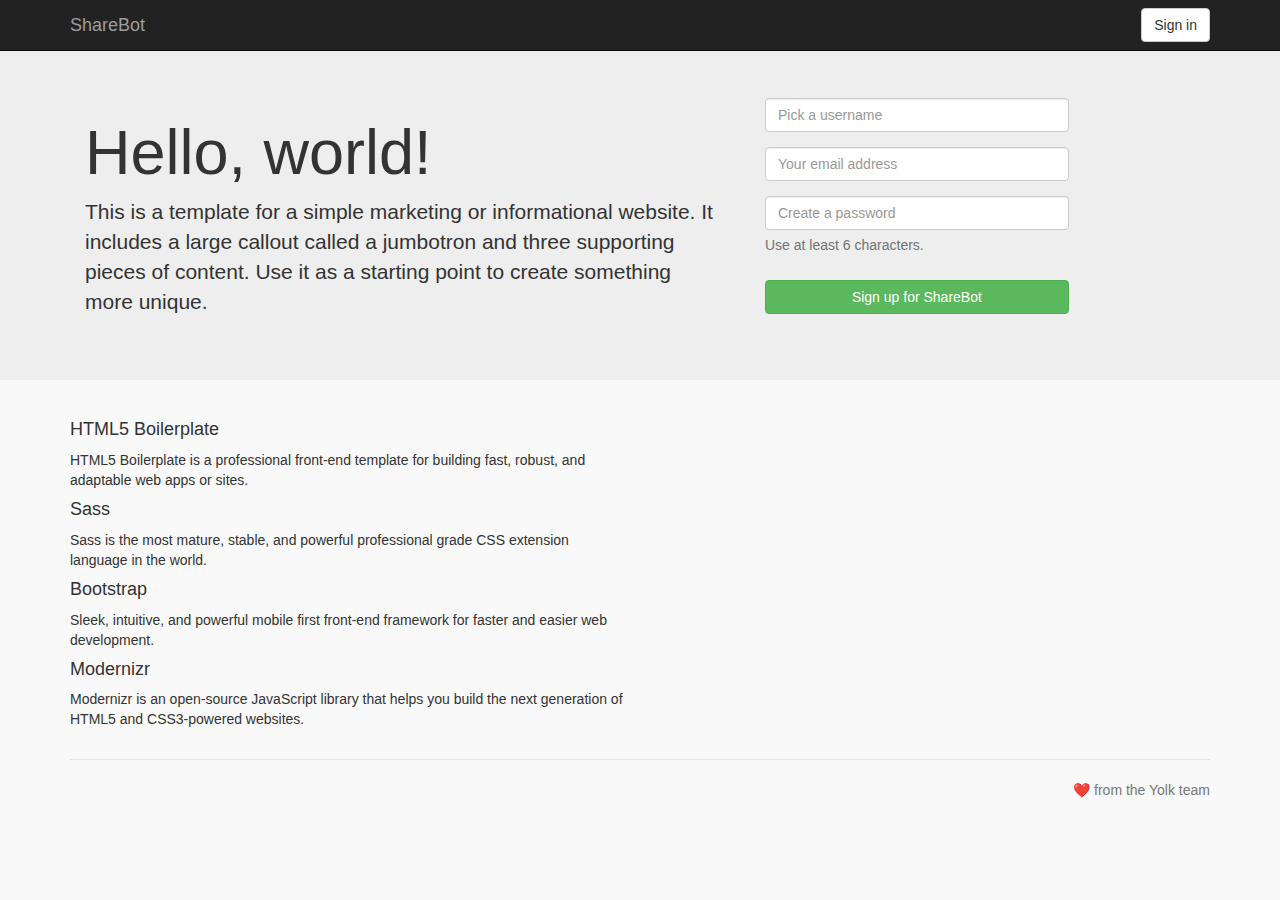
==== yolk/src/main/webapp/index.html @ 1dc25fc5 "添加登录注册界面" ====
<!doctype html><html class="no-js" lang="en"><head><meta charset="utf-8"><meta name="description" content=""><meta name="viewport" content="width=device-width,initial-scale=1"><title>ShareBot</title><link rel="apple-touch-icon" href="apple-touch-icon.png"><!-- Place favicon.ico in the root directory --><link rel="stylesheet" href="styles/main.css"><script src="scripts/vendor/modernizr.js"></script></head><body><!--[if lt IE 10]>
      <p class="browserupgrade">You are using an <strong>outdated</strong> browser. Please <a href="http://browsehappy.com/">upgrade your browser</a> to improve your experience.</p>
    <![endif]--><nav class="navbar navbar-inverse navbar-fixed-top" role="navigation"><div class="container"><div class="navbar-header"><a class="navbar-brand" href="http://v3.bootcss.com/examples/jumbotron/#">ShareBot</a></div><form class="navbar-form navbar-right" role="form" action="/signin.html" target="_self"><div class="form-group"><button type="submit" class="btn btn-large btn-default">Sign in</button></div></form></div></nav><div class="jumbotron"><div class="container"><div class="col-md-7"><h1>Hello, world!</h1><p>This is a template for a simple marketing or informational website. It includes a large callout called a jumbotron and three supporting pieces of content. Use it as a starting point to create something more unique.</p></div><div class="col-md-5"><form role="form" class=".form-horizontal" id="loginForm" action=""><div class="form-group col-xs-9"><input type="text" placeholder="Pick a username" class="form-control" name="username" minlength="2" required></div><div class="form-group col-xs-9"><input type="email" placeholder="Your email address" class="form-control" name="email" required></div><div class="form-group col-xs-9"><input type="password" placeholder="Create a password" class="form-control" name="psw" minlength="6" required> <span class="help-block">Use at least 6 characters.</span></div><div class="col-xs-9"><button type="submit" class="btn btn-large btn-success btn-block col-xs-8">Sign up for ShareBot</button></div></form></div></div></div><div class="container"><div class="row marketing"><div class="col-lg-6"><h4>HTML5 Boilerplate</h4><p>HTML5 Boilerplate is a professional front-end template for building fast, robust, and adaptable web apps or sites.</p><h4>Sass</h4><p>Sass is the most mature, stable, and powerful professional grade CSS extension language in the world.</p><h4>Bootstrap</h4><p>Sleek, intuitive, and powerful mobile first front-end framework for faster and easier web development.</p><h4>Modernizr</h4><p>Modernizr is an open-source JavaScript library that helps you build the next generation of HTML5 and CSS3-powered websites.</p></div></div><div class="footer"><p class="pull-right">❤️ from the Yolk team</p></div></div><script src="scripts/vendor.js"></script><script src="scripts/plugins.js"></script><script src="scripts/main.js"></script></body></html>
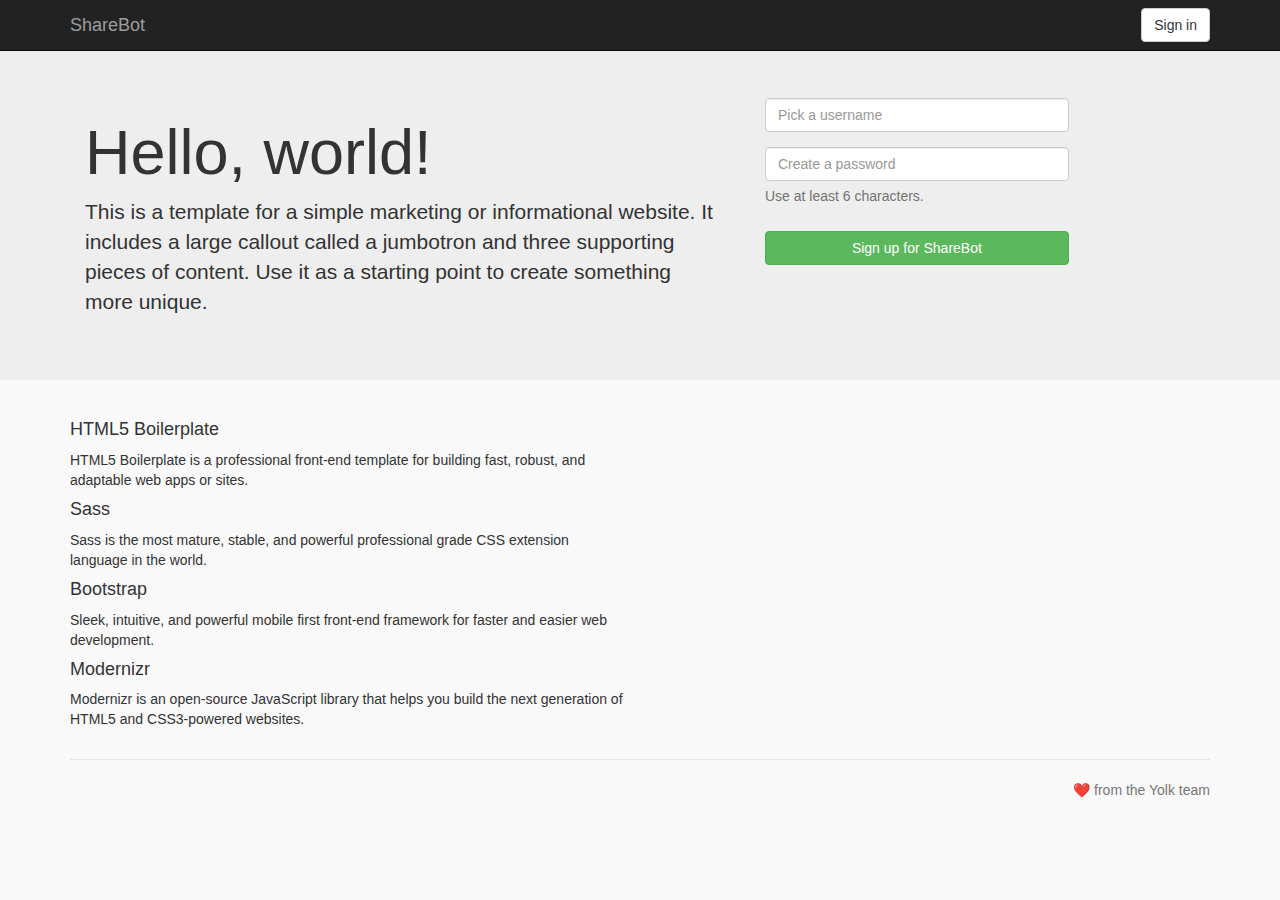
==== commit a81eae5f: "Fix some bugs" ====
--- a/yolk/src/main/webapp/index.html
+++ b/yolk/src/main/webapp/index.html
@@ -1,3 +1,88 @@
-<!doctype html><html class="no-js" lang="en"><head><meta charset="utf-8"><meta name="description" content=""><meta name="viewport" content="width=device-width,initial-scale=1"><title>ShareBot</title><link rel="apple-touch-icon" href="apple-touch-icon.png"><!-- Place favicon.ico in the root directory --><link rel="stylesheet" href="styles/main.css"><script src="scripts/vendor/modernizr.js"></script></head><body><!--[if lt IE 10]>
+<!doctype html>
+<html class="no-js" lang="en">
+  <head>
+    <meta charset="utf-8">
+    <meta name="description" content="">
+    <meta name="viewport" content="width=device-width, initial-scale=1">
+    <title>ShareBot</title>
+
+    <link rel="apple-touch-icon" href="apple-touch-icon.png">
+    <!-- Place favicon.ico in the root directory -->
+
+    
+
+    <link rel="stylesheet" href="styles/main.css">
+    
+    <script src="scripts/vendor/modernizr.js"></script>
+  </head>
+  <body>
+    <!--[if lt IE 10]>
       <p class="browserupgrade">You are using an <strong>outdated</strong> browser. Please <a href="http://browsehappy.com/">upgrade your browser</a> to improve your experience.</p>
-    <![endif]--><nav class="navbar navbar-inverse navbar-fixed-top" role="navigation"><div class="container"><div class="navbar-header"><a class="navbar-brand" href="http://v3.bootcss.com/examples/jumbotron/#">ShareBot</a></div><form class="navbar-form navbar-right" role="form" action="/signin.html" target="_self"><div class="form-group"><button type="submit" class="btn btn-large btn-default">Sign in</button></div></form></div></nav><div class="jumbotron"><div class="container"><div class="col-md-7"><h1>Hello, world!</h1><p>This is a template for a simple marketing or informational website. It includes a large callout called a jumbotron and three supporting pieces of content. Use it as a starting point to create something more unique.</p></div><div class="col-md-5"><form role="form" class=".form-horizontal" id="loginForm" action=""><div class="form-group col-xs-9"><input type="text" placeholder="Pick a username" class="form-control" name="username" minlength="2" required></div><div class="form-group col-xs-9"><input type="email" placeholder="Your email address" class="form-control" name="email" required></div><div class="form-group col-xs-9"><input type="password" placeholder="Create a password" class="form-control" name="psw" minlength="6" required> <span class="help-block">Use at least 6 characters.</span></div><div class="col-xs-9"><button type="submit" class="btn btn-large btn-success btn-block col-xs-8">Sign up for ShareBot</button></div></form></div></div></div><div class="container"><div class="row marketing"><div class="col-lg-6"><h4>HTML5 Boilerplate</h4><p>HTML5 Boilerplate is a professional front-end template for building fast, robust, and adaptable web apps or sites.</p><h4>Sass</h4><p>Sass is the most mature, stable, and powerful professional grade CSS extension language in the world.</p><h4>Bootstrap</h4><p>Sleek, intuitive, and powerful mobile first front-end framework for faster and easier web development.</p><h4>Modernizr</h4><p>Modernizr is an open-source JavaScript library that helps you build the next generation of HTML5 and CSS3-powered websites.</p></div></div><div class="footer"><p class="pull-right">❤️ from the Yolk team</p></div></div><script src="scripts/vendor.js"></script><script src="scripts/plugins.js"></script><script src="scripts/main.js"></script></body></html>+    <![endif]-->
+    
+    <nav class="navbar navbar-inverse navbar-fixed-top" role="navigation">
+      <div class="container">
+        <div class="navbar-header">
+          <a class="navbar-brand">ShareBot</a>
+        </div>
+        <form class="navbar-form navbar-right" role="form" action="signin.html" target="_self">
+          <div class="form-group">
+            <button type="submit" class="btn btn-large btn-default">Sign in</button>
+          </div>
+        </form>
+      </div>
+    </nav>
+    
+    <div class="jumbotron">
+      <div class="container">
+        <div class="col-md-7">
+          <h1>Hello, world!</h1>
+          <p>This is a template for a simple marketing or informational website. It includes a large callout called a jumbotron and three supporting pieces of content. Use it as a starting point to create something more unique.</p>
+        </div>
+        <div class="col-md-5">
+          <form role="form" class=".form-horizontal" id="signupForm" action="">
+            <div class="form-group col-xs-9">
+              <input type="text" placeholder="Pick a username" class="form-control" name="username" minlength="2" required>
+            </div>
+            <div class="form-group col-xs-9">
+              <input type="password" placeholder="Create a password" class="form-control" name="password" minlength="6" required>
+              <span class="help-block">Use at least 6 characters.</span>
+            </div>
+            <div class="col-xs-9">
+              <button type="button" class="btn btn-large btn-success btn-block col-xs-8" id="signupBtn">Sign up for ShareBot</button>
+            </div>
+          </form>
+        </div>
+      </div>
+    </div>
+
+
+    <div class="container">
+      <div class="row marketing">
+        <div class="col-lg-6">
+          <h4>HTML5 Boilerplate</h4>
+          <p>HTML5 Boilerplate is a professional front-end template for building fast, robust, and adaptable web apps or sites.</p>
+
+          <h4>Sass</h4>
+          <p>Sass is the most mature, stable, and powerful professional grade CSS extension language in the world.</p>
+
+          <h4>Bootstrap</h4>
+          <p>Sleek, intuitive, and powerful mobile first front-end framework for faster and easier web development.</p>
+
+          <h4>Modernizr</h4>
+          <p>Modernizr is an open-source JavaScript library that helps you build the next generation of HTML5 and CSS3-powered websites.</p>
+        </div>
+      </div>
+
+      <div class="footer">
+        <p class="pull-right">❤️  from the Yolk team</p>
+      </div>
+    </div>
+    
+    <script src="scripts/vendor.js"></script>
+    
+    <script src="scripts/plugins.js"></script>
+    
+    <script src="scripts/main.js"></script>
+  </body>
+</html>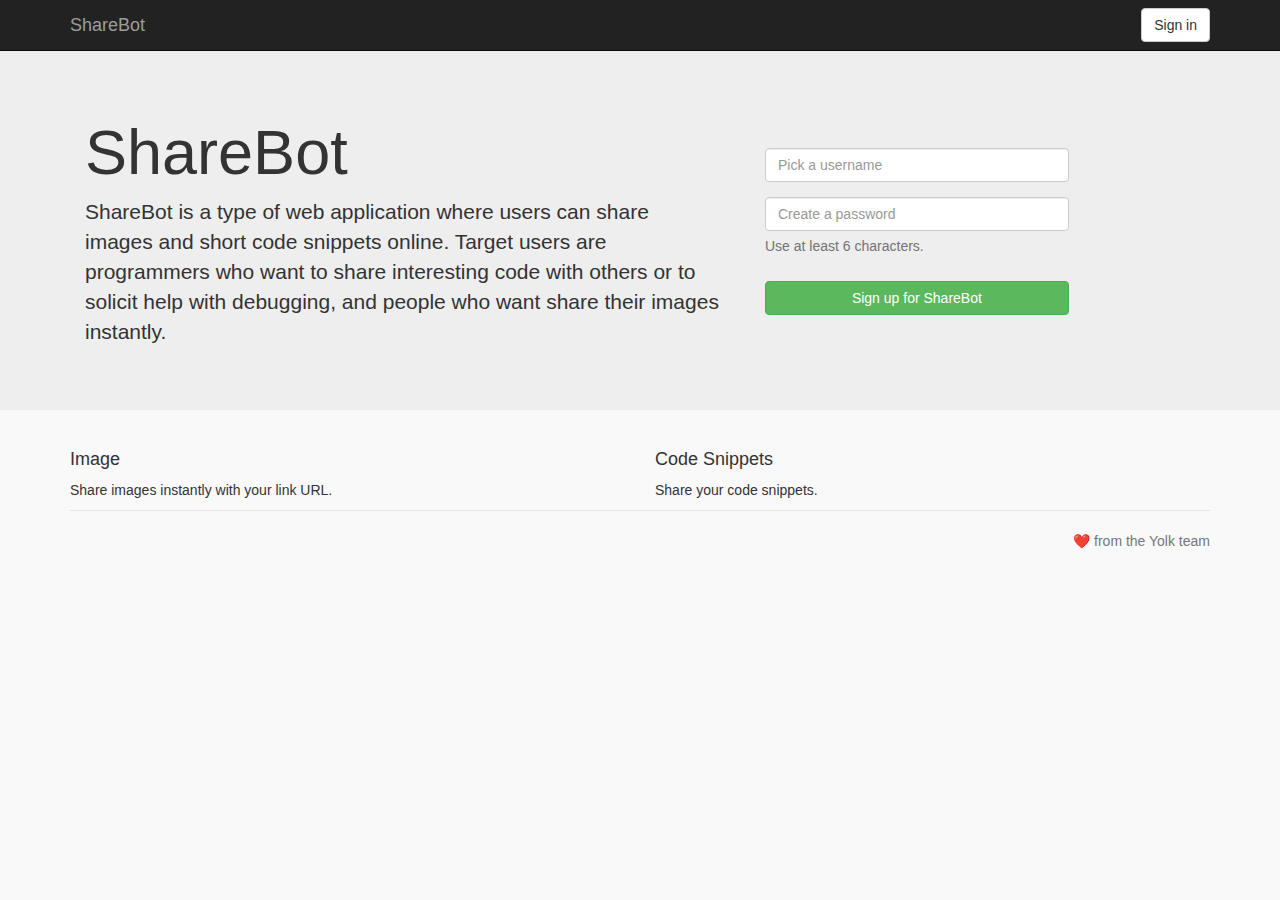
==== commit 36df99e2: "Sync FED files" ====
--- a/yolk/src/main/webapp/index.html
+++ b/yolk/src/main/webapp/index.html
@@ -9,17 +9,11 @@
     <link rel="apple-touch-icon" href="apple-touch-icon.png">
     <!-- Place favicon.ico in the root directory -->
 
-    
-
     <link rel="stylesheet" href="styles/main.css">
     
     <script src="scripts/vendor/modernizr.js"></script>
   </head>
-  <body>
-    <!--[if lt IE 10]>
-      <p class="browserupgrade">You are using an <strong>outdated</strong> browser. Please <a href="http://browsehappy.com/">upgrade your browser</a> to improve your experience.</p>
-    <![endif]-->
-    
+  <body>    
     <nav class="navbar navbar-inverse navbar-fixed-top" role="navigation">
       <div class="container">
         <div class="navbar-header">
@@ -36,23 +30,21 @@
     <div class="jumbotron">
       <div class="container">
         <div class="col-md-7">
-          <h1>Hello, world!</h1>
-          <p>This is a template for a simple marketing or informational website. It includes a large callout called a jumbotron and three supporting pieces of content. Use it as a starting point to create something more unique.</p>
+          <h1>ShareBot</h1>
+          <p>ShareBot is a type of web application where users can share images and short code snippets online. Target users are programmers who want to share interesting code with others or to solicit help with debugging, and people who want share their images instantly.<p>
         </div>
-        <div class="col-md-5">
-          <form role="form" class=".form-horizontal" id="signupForm" action="">
-            <div class="form-group col-xs-9">
-              <input type="text" placeholder="Pick a username" class="form-control" name="username" minlength="2" required>
-            </div>
-            <div class="form-group col-xs-9">
-              <input type="password" placeholder="Create a password" class="form-control" name="password" minlength="6" required>
-              <span class="help-block">Use at least 6 characters.</span>
-            </div>
-            <div class="col-xs-9">
-              <button type="button" class="btn btn-large btn-success btn-block col-xs-8" id="signupBtn">Sign up for ShareBot</button>
-            </div>
-          </form>
-        </div>
+        <form role="form" class=".form-horizontal col-md-5" id="signupForm" action="">
+          <div class="form-group col-xs-9">
+            <input type="text" placeholder="Pick a username" class="form-control" name="username" minlength="2" required>
+          </div>
+          <div class="form-group col-xs-9">
+            <input type="password" placeholder="Create a password" class="form-control" name="password" minlength="6" required>
+            <span class="help-block">Use at least 6 characters.</span>
+          </div>
+          <div class="col-xs-9">
+            <button type="button" class="btn btn-large btn-success btn-block col-xs-8" id="signupBtn">Sign up for ShareBot</button>
+          </div>
+        </form>
       </div>
     </div>
 
@@ -60,17 +52,12 @@
     <div class="container">
       <div class="row marketing">
         <div class="col-lg-6">
-          <h4>HTML5 Boilerplate</h4>
-          <p>HTML5 Boilerplate is a professional front-end template for building fast, robust, and adaptable web apps or sites.</p>
-
-          <h4>Sass</h4>
-          <p>Sass is the most mature, stable, and powerful professional grade CSS extension language in the world.</p>
-
-          <h4>Bootstrap</h4>
-          <p>Sleek, intuitive, and powerful mobile first front-end framework for faster and easier web development.</p>
-
-          <h4>Modernizr</h4>
-          <p>Modernizr is an open-source JavaScript library that helps you build the next generation of HTML5 and CSS3-powered websites.</p>
+          <h4>Image</h4>
+          <p>Share images instantly with your link URL.</p>
+        </div>
+        <div class="col-lg-6">
+          <h4>Code Snippets</h4>
+          <p>Share your code snippets.</p>
         </div>
       </div>
 
